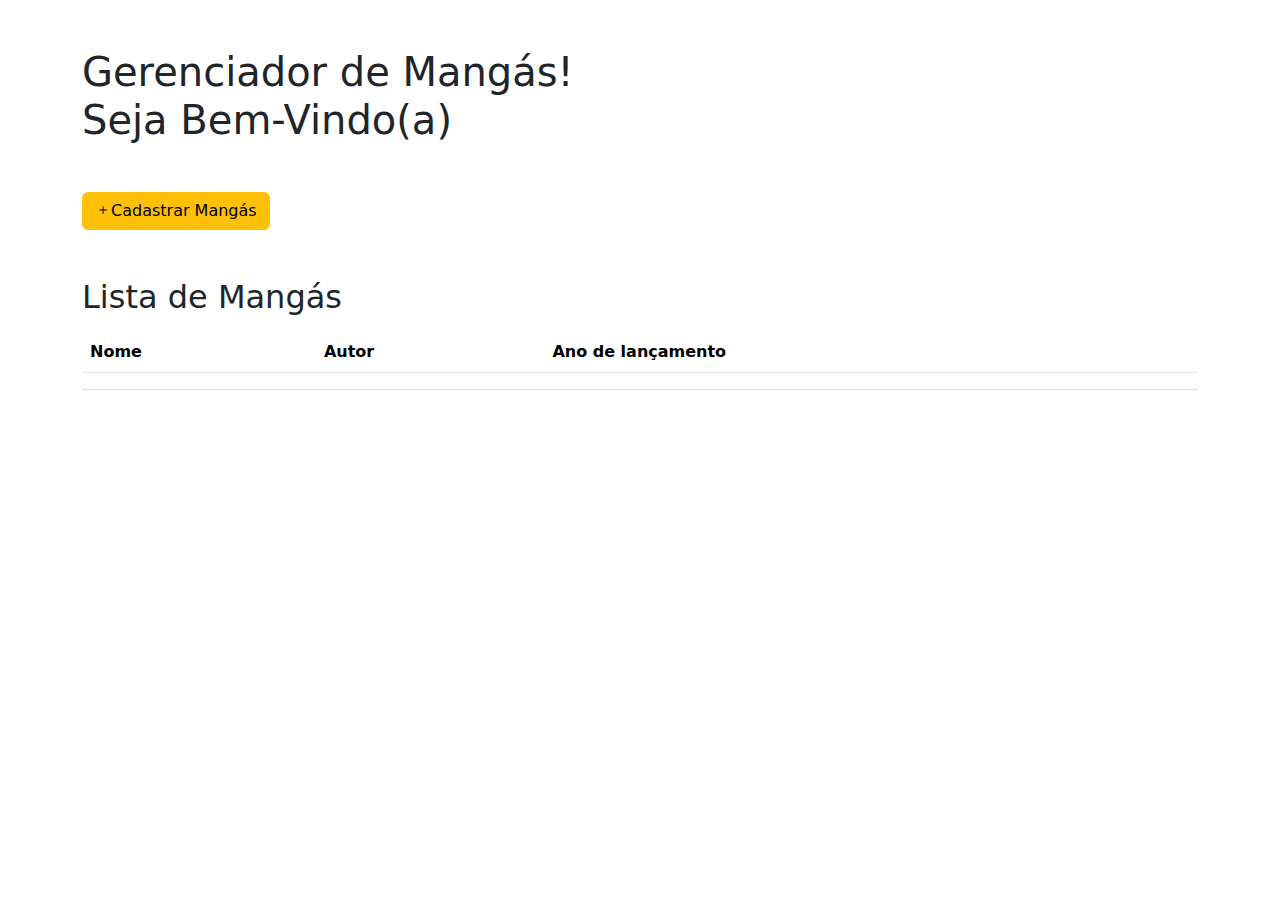
==== src/main/resources/templates/index.html @ 34d9ccb5 "Comit inicial" ====
<!DOCTYPE html>
<html lang="pt-br" xmlns:th="http://thymeleaf.org"
      xmlns:layout="http://www.ultraq.net.nz/thymeleaf/layout">
<head>
    <meta charset="UTF-8">
    <title>Página Inicial</title>

    <meta name="viewport" content="width=device-width, initial-scale=1">
    <!-- Bootstrap CSS -->
    <link rel="stylesheet" href="https://cdn.jsdelivr.net/npm/bootstrap@5.0.2/dist/css/bootstrap.min.css">
    <!-- Bootstrap Font Icon CSS -->
    <link rel="stylesheet" href="https://cdn.jsdelivr.net/npm/bootstrap-icons@1.5.0/font/bootstrap-icons.css">
    <link rel="stylesheet" href="style.css">
</head>
<body>



    <div class="container my-5">
        <h1>Gerenciador de Mangás! <br>Seja Bem-Vindo(a)</h1>
        <p class="my-5"><a href="/cadastrarManga" class="btn btn-warning"><i class="bi-plus"></i>Cadastrar Mangás</a></p>

        <h2>Lista de Mangás</h2>

        <table class="table my-3">
            <thead>
            <tr>
                <th scope="col">Nome</th>
                <th scope="col">Autor</th>
                <th scope="col">Ano de lançamento</th>
            </tr>
            </thead>
            <tbody>
            <tr th:each="manga: ${mangas}">
                <td><span th:text="${manga.nome}"></span></td>
                <td><span th:text="${manga.autor}"></span></td>
                <td><span th:text="${manga.anoLanc}"></span></td>
            </tr>
            </tbody>
        </table>

    </div>


    <!-- Bootstrap JS Bundle with Popper -->
    <script src="https://cdn.jsdelivr.net/npm/bootstrap@5.0.2/dist/js/bootstrap.bundle.min.js"></script>
</body>
</html>
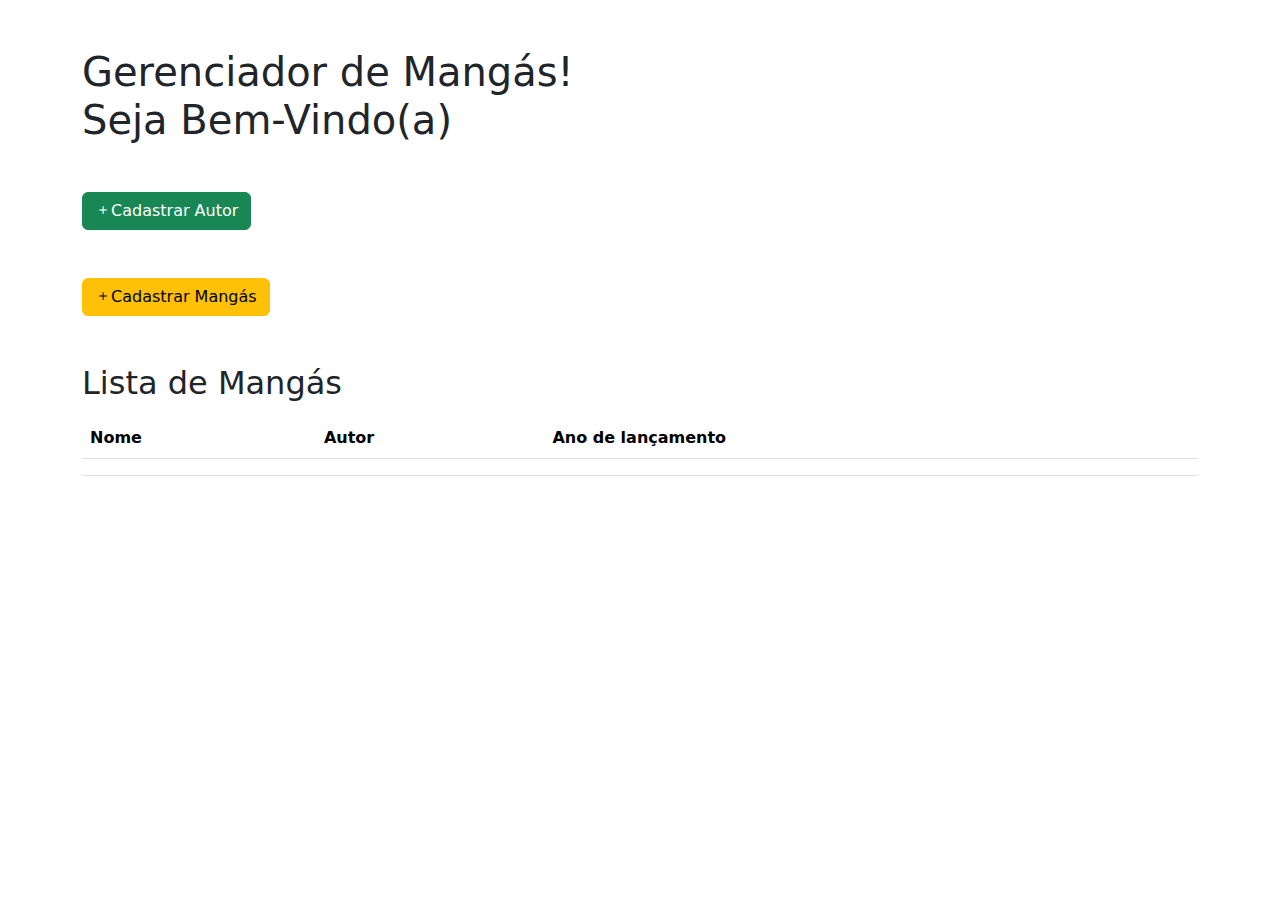
==== commit 32d93647: "Criação da entidade autor" ====
--- a/src/main/resources/templates/index.html
+++ b/src/main/resources/templates/index.html
@@ -18,6 +18,7 @@
 
     <div class="container my-5">
         <h1>Gerenciador de Mangás! <br>Seja Bem-Vindo(a)</h1>
+        <p class="my-5"><a href="/cadastrarAutor" class="btn btn-success"><i class="bi-plus"></i>Cadastrar Autor</a></p>
         <p class="my-5"><a href="/cadastrarManga" class="btn btn-warning"><i class="bi-plus"></i>Cadastrar Mangás</a></p>
 
         <h2>Lista de Mangás</h2>
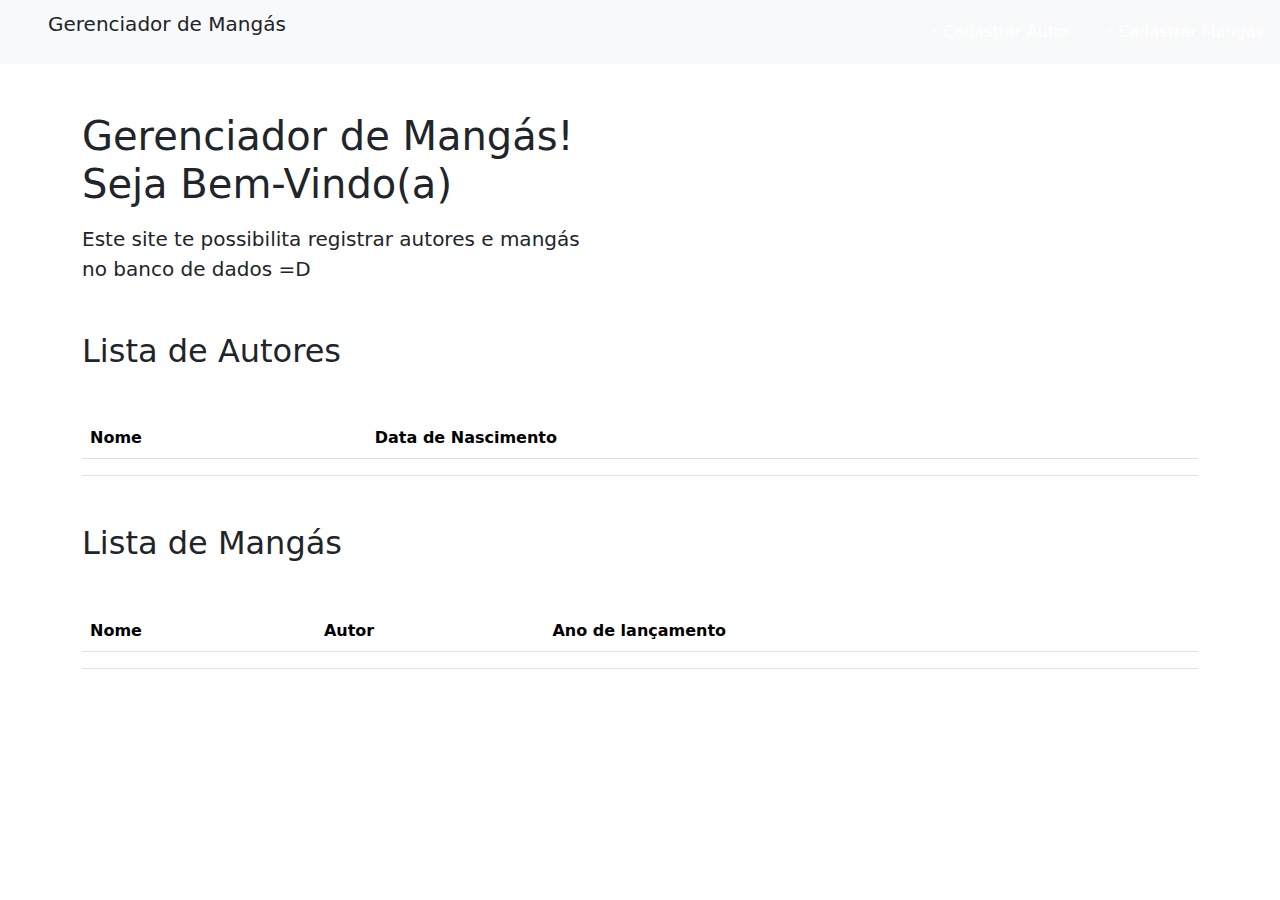
==== commit 858c9fd3: "Listagem de autores na página e criação de links com id dos autores" ====
--- a/src/main/resources/templates/index.html
+++ b/src/main/resources/templates/index.html
@@ -15,30 +15,65 @@
 <body>
 
 
+    <header>
+        <nav class="navbar navbar-expand-lg navbar-light bg-light ">
+            <p class="lead mx-5">Gerenciador de Mangás</p>
+            <div class="navbar-nav ms-auto">
+                <p class="my-1 mx-2"><a href="/cadastrarAutor" class="nav-item nav-link btn btn-success text-white"><i class="bi-plus"></i>Cadastrar Autor</a></p>
+                <p class="my-1 mx-2"><a href="/cadastrarManga" class="nav-item nav-link btn btn-warning text-white"><i class="bi-plus"></i>Cadastrar Mangás</a></p>
+            </div>
+        </nav>
+    </header>
+
 
     <div class="container my-5">
-        <h1>Gerenciador de Mangás! <br>Seja Bem-Vindo(a)</h1>
-        <p class="my-5"><a href="/cadastrarAutor" class="btn btn-success"><i class="bi-plus"></i>Cadastrar Autor</a></p>
-        <p class="my-5"><a href="/cadastrarManga" class="btn btn-warning"><i class="bi-plus"></i>Cadastrar Mangás</a></p>
 
-        <h2>Lista de Mangás</h2>
+        <div th:if="${#httpServletRequest.requestURI == '/'}">
+            <h1 class="my-3">Gerenciador de Mangás! <br>Seja Bem-Vindo(a)</h1>
+            <p class="lead">Este site te possibilita registrar autores e mangás<br> no banco de dados =D</p>
+        </div>
 
-        <table class="table my-3">
-            <thead>
-            <tr>
-                <th scope="col">Nome</th>
-                <th scope="col">Autor</th>
-                <th scope="col">Ano de lançamento</th>
-            </tr>
-            </thead>
-            <tbody>
-            <tr th:each="manga: ${mangas}">
-                <td><span th:text="${manga.nome}"></span></td>
-                <td><span th:text="${manga.autor}"></span></td>
-                <td><span th:text="${manga.anoLanc}"></span></td>
-            </tr>
-            </tbody>
-        </table>
+        <div th:if="${#httpServletRequest.requestURI == '/autor'}">
+            <h2 class="my-5">Lista de Autores</h2>
+
+            <table class="table my-3">
+                <thead>
+                    <tr>
+                        <th scope="col">Nome</th>
+                        <th scope="col">Data de Nascimento</th>
+                    </tr>
+                </thead>
+                <tbody>
+
+                    <tr th:each="autor: ${autores}">
+                        <td><a th:href="${(#mvc.url('AC#detalhesAutor').arg(0, autor.Id)).build()}"><b><span th:text="${autor.nome}"></span></b></a></td>
+                        <td><span th:text="${autor.dt_nasc}"></span></td>
+                    </tr>
+                </tbody>
+            </table>
+        </div>
+
+        <div th:if="${#httpServletRequest.requestURI == '/mangas'}">
+
+            <h2 class="my-5">Lista de Mangás</h2>
+            <table class="table my-3">
+                <thead>
+                    <tr>
+                        <th scope="col">Nome</th>
+                        <th scope="col">Autor</th>
+                        <th scope="col">Ano de lançamento</th>
+                    </tr>
+                </thead>
+                <tbody>
+
+                    <tr th:each="manga: ${mangas}">
+                        <td><b><span th:text="${manga.nome}"></span></b></td>
+                        <td><span th:text="${manga.autor}"></span></td>
+                        <td><span th:text="${manga.anoLanc}"></span></td>
+                    </tr>
+                </tbody>
+            </table>
+        </div>
 
     </div>
 
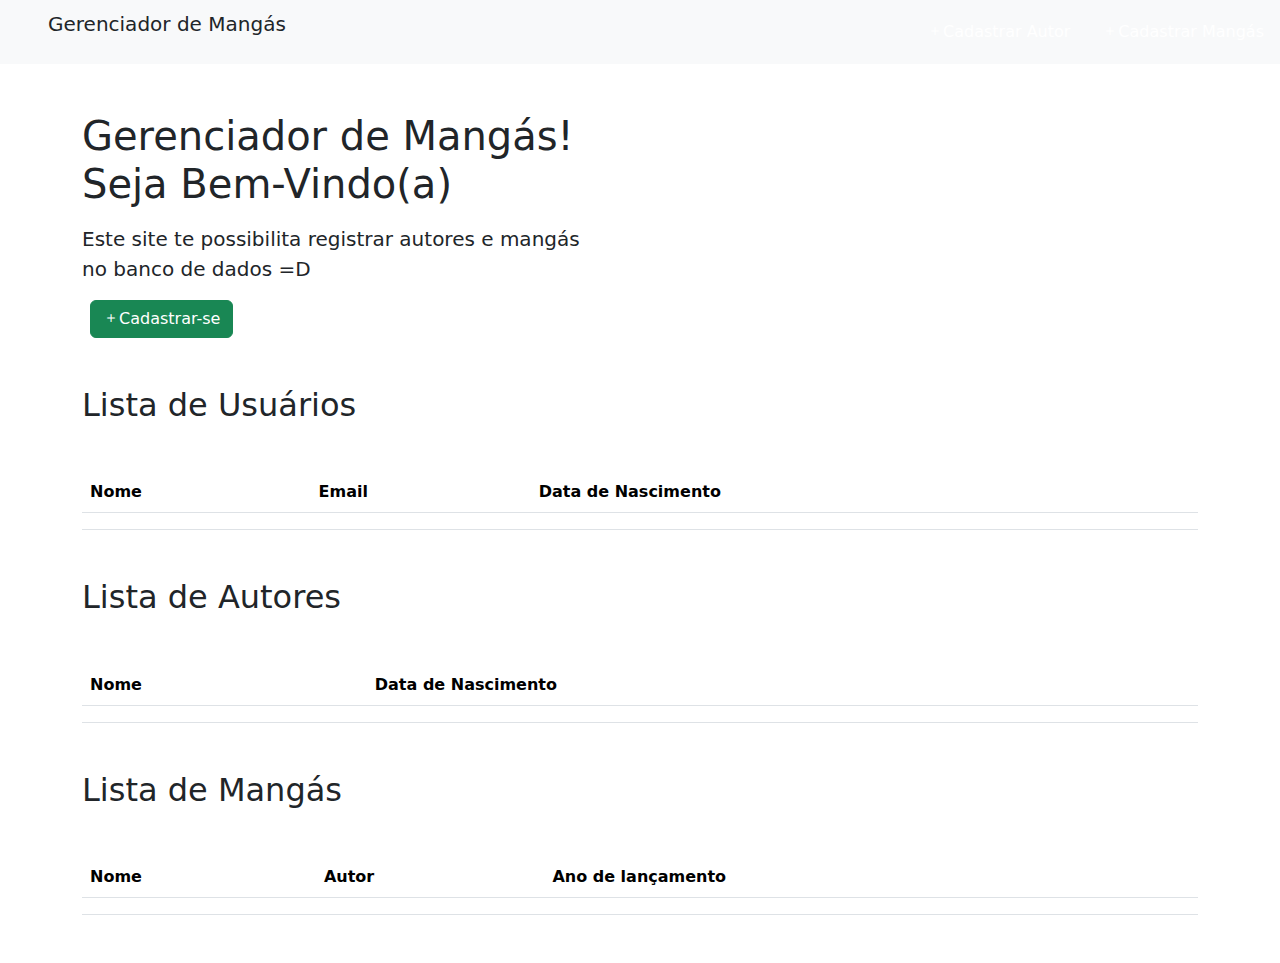
==== commit e5878177: "Criação do controller usuario" ====
--- a/src/main/resources/templates/index.html
+++ b/src/main/resources/templates/index.html
@@ -19,6 +19,7 @@
         <nav class="navbar navbar-expand-lg navbar-light bg-light ">
             <p class="lead mx-5">Gerenciador de Mangás</p>
             <div class="navbar-nav ms-auto">
+
                 <p class="my-1 mx-2"><a href="/cadastrarAutor" class="nav-item nav-link btn btn-success text-white"><i class="bi-plus"></i>Cadastrar Autor</a></p>
                 <p class="my-1 mx-2"><a href="/cadastrarManga" class="nav-item nav-link btn btn-warning text-white"><i class="bi-plus"></i>Cadastrar Mangás</a></p>
             </div>
@@ -31,6 +32,28 @@
         <div th:if="${#httpServletRequest.requestURI == '/'}">
             <h1 class="my-3">Gerenciador de Mangás! <br>Seja Bem-Vindo(a)</h1>
             <p class="lead">Este site te possibilita registrar autores e mangás<br> no banco de dados =D</p>
+            <p class="my-1 mx-2"><a href="/usuarios/new" class="btn btn-success text-white"><i class="bi-plus"></i>Cadastrar-se</a></p>
+        </div>
+
+        <div th:if="${#httpServletRequest.requestURI == '/usuarios'}">
+            <h2 class="my-5">Lista de Usuários</h2>
+
+            <table class="table my-3">
+                <thead>
+                <tr>
+                    <th scope="col">Nome</th>
+                    <th scope="col">Email</th>
+                    <th scope="col">Data de Nascimento</th>
+                </tr>
+                </thead>
+                <tbody>
+                    <tr th:each="usuario: ${usuarios}">
+                        <td><b><span th:text="${usuario.nome}"></span></b></td>
+                        <td><span th:text="${usuario.email}"></span></td>
+                        <td><span th:text="${usuario.dataNasc}"></span></td>
+                    </tr>
+                </tbody>
+            </table>
         </div>
 
         <div th:if="${#httpServletRequest.requestURI == '/autor'}">
@@ -68,7 +91,7 @@
 
                     <tr th:each="manga: ${mangas}">
                         <td><b><span th:text="${manga.nome}"></span></b></td>
-                        <td><span th:text="${manga.autor}"></span></td>
+                        <td><span th:text="${manga.autor}!=null? ${manga.autor.nome}:''"></span></td>
                         <td><span th:text="${manga.anoLanc}"></span></td>
                     </tr>
                 </tbody>
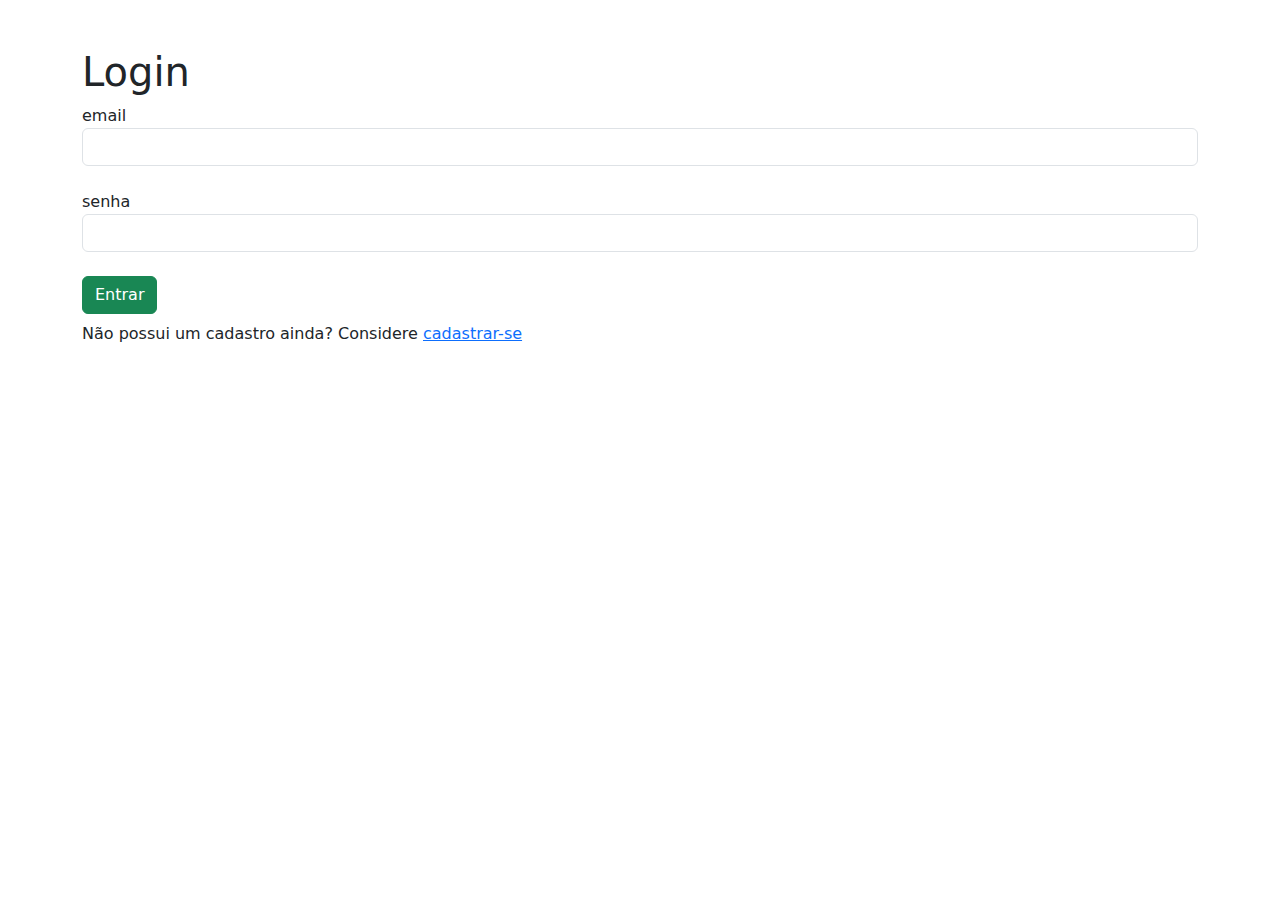
==== commit 318abe58: "Criação e implementaçao de campo 'descrição' na entidade usuario" ====
--- a/src/main/resources/templates/index.html
+++ b/src/main/resources/templates/index.html
@@ -15,93 +15,23 @@
 <body>
 
 
-    <header>
-        <nav class="navbar navbar-expand-lg navbar-light bg-light ">
-            <p class="lead mx-5">Gerenciador de Mangás</p>
-            <div class="navbar-nav ms-auto">
+<div class="container my-5">
 
-                <p class="my-1 mx-2"><a href="/cadastrarAutor" class="nav-item nav-link btn btn-success text-white"><i class="bi-plus"></i>Cadastrar Autor</a></p>
-                <p class="my-1 mx-2"><a href="/cadastrarManga" class="nav-item nav-link btn btn-warning text-white"><i class="bi-plus"></i>Cadastrar Mangás</a></p>
-            </div>
-        </nav>
-    </header>
+    <div>
+        <h1>Login</h1>
+
+        <form method="post" action="/efetuarLogin">
+            email <input class="form-control" type="text" value="" name="email"/><br>
+            senha <input class="form-control" type="password" value="" name="senha"/><br>
+            <button type="submit" class="btn btn-success">Entrar</button>
+        </form>
+    </div>
+
+    <p class="my-2">Não possui um cadastro ainda? Considere <a href="/usuarios/new">cadastrar-se</a></p>
+</div>
 
 
-    <div class="container my-5">
-
-        <div th:if="${#httpServletRequest.requestURI == '/'}">
-            <h1 class="my-3">Gerenciador de Mangás! <br>Seja Bem-Vindo(a)</h1>
-            <p class="lead">Este site te possibilita registrar autores e mangás<br> no banco de dados =D</p>
-            <p class="my-1 mx-2"><a href="/usuarios/new" class="btn btn-success text-white"><i class="bi-plus"></i>Cadastrar-se</a></p>
-        </div>
-
-        <div th:if="${#httpServletRequest.requestURI == '/usuarios'}">
-            <h2 class="my-5">Lista de Usuários</h2>
-
-            <table class="table my-3">
-                <thead>
-                <tr>
-                    <th scope="col">Nome</th>
-                    <th scope="col">Email</th>
-                    <th scope="col">Data de Nascimento</th>
-                </tr>
-                </thead>
-                <tbody>
-                    <tr th:each="usuario: ${usuarios}">
-                        <td><b><span th:text="${usuario.nome}"></span></b></td>
-                        <td><span th:text="${usuario.email}"></span></td>
-                        <td><span th:text="${usuario.dataNasc}"></span></td>
-                    </tr>
-                </tbody>
-            </table>
-        </div>
-
-        <div th:if="${#httpServletRequest.requestURI == '/autor'}">
-            <h2 class="my-5">Lista de Autores</h2>
-
-            <table class="table my-3">
-                <thead>
-                    <tr>
-                        <th scope="col">Nome</th>
-                        <th scope="col">Data de Nascimento</th>
-                    </tr>
-                </thead>
-                <tbody>
-
-                    <tr th:each="autor: ${autores}">
-                        <td><a th:href="${(#mvc.url('AC#detalhesAutor').arg(0, autor.Id)).build()}"><b><span th:text="${autor.nome}"></span></b></a></td>
-                        <td><span th:text="${autor.dt_nasc}"></span></td>
-                    </tr>
-                </tbody>
-            </table>
-        </div>
-
-        <div th:if="${#httpServletRequest.requestURI == '/mangas'}">
-
-            <h2 class="my-5">Lista de Mangás</h2>
-            <table class="table my-3">
-                <thead>
-                    <tr>
-                        <th scope="col">Nome</th>
-                        <th scope="col">Autor</th>
-                        <th scope="col">Ano de lançamento</th>
-                    </tr>
-                </thead>
-                <tbody>
-
-                    <tr th:each="manga: ${mangas}">
-                        <td><b><span th:text="${manga.nome}"></span></b></td>
-                        <td><span th:text="${manga.autor}!=null? ${manga.autor.nome}:''"></span></td>
-                        <td><span th:text="${manga.anoLanc}"></span></td>
-                    </tr>
-                </tbody>
-            </table>
-        </div>
-
-    </div>
-
-
-    <!-- Bootstrap JS Bundle with Popper -->
-    <script src="https://cdn.jsdelivr.net/npm/bootstrap@5.0.2/dist/js/bootstrap.bundle.min.js"></script>
+<!-- Bootstrap JS Bundle with Popper -->
+<script src="https://cdn.jsdelivr.net/npm/bootstrap@5.0.2/dist/js/bootstrap.bundle.min.js"></script>
 </body>
 </html>